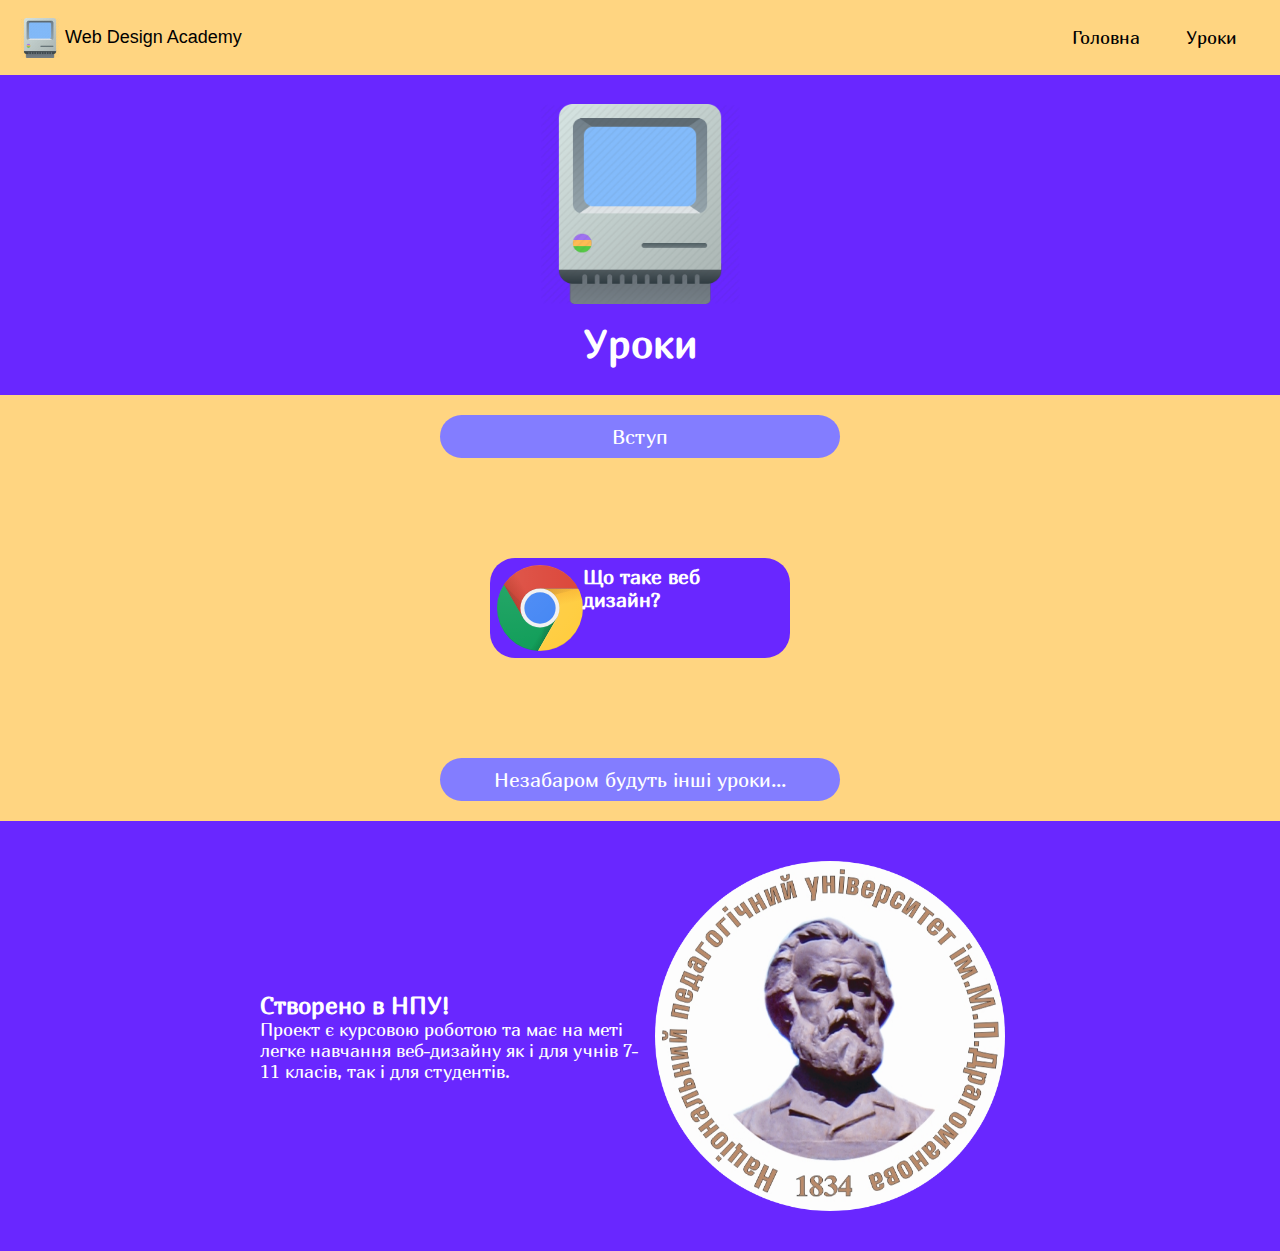
==== lessons.html @ 3c7ce109 "Add files via upload" ====
<!DOCTYPE html>
<html>
<head>
    <meta name='Description' 
    content='Author: retr0web, type of site: Web Design Academy - академія
    веб-дизайну українською' />
    <meta charset='utf-8' />
    <meta name='theme-color' content='#6927ff' />
    <link rel='icon' sizes='192x192' href='images/logo.png' />
    <meta name='viewport'
    content='width=device-width, initial-scale=1.0, maximum-scale=5.0' />
    <meta name='theme-color' content='#083358' />
    <link rel='stylesheet' href='css/menu-foot.css' />
    <link rel='stylesheet' href='css/base.css' />
    <link href="https://fonts.googleapis.com/icon?family=Material+Icons"
    rel="stylesheet">
    <link 
    href="https://fonts.googleapis.com/css?family=Marmelad|Permanent+Marker"
    rel="stylesheet">
</head>

<body>
    <header class='top-nav'>
        <div class='logo-block'>
          <img src='images/logo.png' alt='logo' class='logo' />
          <div class='logo-caption'>Web Design Academy</div>
        </div>

        <nav>
          <ul class='menu'>
            <li><a>Головна</a></li>
            <li><a>Уроки</a></li>
          </ul>
        </nav>
      </header>
      <!-- Mob menu -->
      <div class='mob-menu'>
        <img src='images/logo.png' alt='logo' class='logo menu-logo' />
        <i class='material-icons menu-icon' id='openMenu'>menu</i>
      </div>
      <!-- End mob menu -->

      <div class='sidenav' id='sideOver'>
        <span class='closebtn' id='closeMenu'>
          <i class='material-icons'>close</i>
        </span>

        <a href='Lessons.html'>Уроки</a>
        <a href='Feedback.html'>Зв'язок</a>
      </div>

      <section class='intro-2'>
        <div class='banner'>
          <img src='images/logo.png' alt='logo' class='banner-image'>
          <h2 class='lesson-h1 white-text'>Уроки</h2>
        </div>
      </section>

      <section class='yellow lesson'>
          <div class="info-small second-purple white-text">
            Вступ
          </div>
       <div class='lesson-container'>
        <a href='intro.html' class='link'>
          <div class='lesson-item'>
          <img src='images/chrome.svg' />
          <h1 class='lesson-h2'>Що таке веб дизайн?</h1>
        </div>
        </a>
       </div>
       <div class="info-small second-purple white-text">
         Незабаром будуть інші уроки...
        </div>
      </section>

      <footer class='main-foot purple'>
          <div class='foot-block'>
            <img src='images/dragomanov.png' alt='NPU' class='foot-image' />

            <div>
              <h2 class='foot-h2'>Створено в НПУ!</h2>
              <p class='foot-p'>
                Проект є курсовою роботою та має на меті легке навчання веб-дизайну
                як і для учнів 7-11 класів, так і для студентів. 
              </p>
            </div>

          </div>
        </footer>

<script src='js/menu.js'></script>
</body>

</html>
---- css/menu-foot.css ----
/*
color palette

#6927ff - main purple
#837dff - secondary purple
#bf81ff - accent purple
#ffd581 - main yellow

*/

* {
    margin: 0;
    padding: 0;
    box-sizing: border-box;
}

html, body {
    margin: 0;
    height:100%;
    width:100%;
    padding:0;
    background-color: #ffd581;
}

.purple {
    background-color: #6927ff;
}

.second-purple {
    background-color: #837dff;
}

.orange {
    background-color: #ffa45c;
}

.yellow {
    background-color: #ffd581;
}

.white-text {
    color: white !important;
}

.top-nav {
    display: flex;
    justify-content: space-between;
    align-items: center;
    width: 100%;
    background-color: #ffd581;
    padding: 20px;
    position: absolute;
    left: 0;
    top: 0;
    height: 75px;
}

.logo-block {
    display: flex;
    justify-content: flex-start;
    align-items: center;
}

.logo {
    width: 40px;
    height: 40px;
}

.logo-caption {
    font-size: 18px;
    font-family: 'Permanent Marker', Arial;
    padding-left: 5px;
    color: black;
}

.menu {
    display: flex;
    justify-content: flex-end;
    align-items: center;
    list-style-type: none;
}

.menu li a {
    font-family: 'Marmelad', Arial;
    font-size: 18px;
    text-align: center;
    text-decoration: none;
    color: black;
    padding: 14px 18px;
    margin: 5px 5px;
    border-radius: 25px;
    transition: 0.5s;
    transition-timing-function: ease;
    display: inline-block;
}

.menu li a:hover {
    background-color: #6927ff;
    color: white;
    cursor: pointer;
}

.mob-menu{
    width: 100%;
    height: 75px;
    background-color: #5911ff;
    display: flex;
    justify-content: space-between;
    align-items: center;
    position: absolute;
    left: 0;
    top: 0;
    z-index: -1;
    visibility: hidden;
}

.menu-logo {
    margin-left: 15px;
}

.menu-icon {
    color: white;
    margin-right: 15px;
}

.sidenav {
    display: flex;
    justify-content: center;
    align-items: center;
    flex-direction: column;
    height: 100%;
    width: 0;
    position: fixed;
    z-index: 5;
    top: 0;
    left: 0;
    background-color: #6927ff;
    opacity: 0.9;
    overflow-x: hidden;
    transition: 0.8s;
}

.sidenav a {
    padding: 14px 16px;
    margin: 5px;
    text-decoration: none;
    font-size: 24px;
    font-family: 'Marmelad', Arial;
    color: white;
    transition: 0.5s;
    opacity: 1;
    border-radius: 25px;
}

.sidenav a:hover {
    background-color: #ffd581;
    color: black;
}

.sidenav .closebtn {
    position: absolute;
    top: 1%;
    right: 2%;
    z-index: 6;
    font-size: 40px;
    width: 48px;
    height: 48px;
    padding: 4px;
    border-radius: 50%;
    color: white;
    display: flex;
    justify-content: center;
    align-items: center;
    opacity: 1;
}

.material-icons:hover {
    cursor: pointer;
}

.intro {
    width: 100%;
    min-height: 500px;
    margin-top: 75px;
    display: flex;
    justify-content: center;
    align-items: center;
    padding: 10px;
    background-color: #6927ff;
}

.intro-2 {
    width: 100%;
    min-height: 300px;
    margin-top: 75px;
    display: flex;
    justify-content: center;
    align-items: center;
    padding: 10px;
    background-color: #6927ff;
}

.banner {
    max-width: 700px;
    min-height: 300px;
    display: flex;
    justify-content: center;
    align-items: center;
    flex-direction: column;
    padding: 5px;
    border-radius: 25px;
}

.banner-image {
    width: 200px;
    max-width: 300px;
    height: 200px;
}

.banner-h2 {
    text-align: center;
    font-size: 30px;
    font-family: 'Permanent Marker', Arial;
    color: white;
}

.banner-p {
    text-align: center;
    font-size: 18px;
    font-family: 'Marmelad', Arial;
    color: white;
}

.main-foot {
    width: 100%;
    min-height: 400px;
    padding: 20px;
    display: flex;
    justify-content: center;
    align-items: center;
}

.foot-block {
    min-width: 300px;
    max-width: 800px;
    min-height: 350px;
    padding: 20px;
    display: flex;
    justify-content: space-between;
    align-items: center;
    flex-direction: row-reverse;
}

.foot-h2 {
    color: white;
    font-size: 24px;
    font-family: 'Marmelad', Arial;
    word-wrap: break-word;
    width: 90%;
    max-width: 500px;
}

.foot-p {
    color: white;
    font-size: 18px;
    font-family: 'Marmelad', Arial;
    word-wrap: break-word;
    max-width: 600px;
}

.foot-image {
    max-width: 100%;
    max-height: 350px;
    margin-right: 15px;
}

@media only screen and (max-width: 500px) {
    .mob-menu {
        z-index: 2;
        visibility: visible;
    }

    .top-nav {
        z-index: -1;
    }
}

@media only screen and (max-width: 730px) {
    .foot-block {
        width: 100%;
        justify-content: center;
        flex-direction: column-reverse;
    }

    .foot-image {
        margin-right: 0px;
        margin-top: 15px;
    }

    .foot-h2 {
        text-align: center;
    }
}
---- css/base.css ----
/* home page */
.info {
    width: 100%;
    min-height: 400px;
    padding: 20px;
    display: flex;
    justify-content: space-around;
    align-items: center;
    flex-wrap: wrap;
}

.info-h1 {
    width: 100%;
    padding: 10px;
    text-align: center;
    font-family: 'Marmelad', Arial;
    font-size: 20px;
}

.info-small {
    width: 100%;
    max-width: 400px;
    padding: 10px;
    border-radius: 25px;
    text-align: center;
    font-family: 'Marmelad', Arial;
    font-size: 20px;
}

.card {
    width: 30%;
    min-height: 350px;
    display: flex;
    justify-content: center;
    align-items: center;
    flex-direction: column;
}

.card-image {
    width: 90%;
    height: 200px;
}

.card-h2{
    padding: 10px;
    font-size: 22px;
    font-family: 'Marmelad', Arial;
    text-align: center;
}

.card-text{
    text-align: center;
    font-size: 16px;
    font-family: 'Marmelad', Arial;
    word-wrap: break-word;
    width: 90%;
    padding-bottom: 10px;
}

.partnership {
    width: 100%;
    min-height: 400px;
    display: flex;
    justify-content: center;
    align-items: center;

}

.partner-block {
    width: 100%;
    max-width: 900px;
    padding: 15px;
    display: flex;
    justify-content: space-between;
    align-items: center;
}

.partner-image {
    max-width: 80%;
    height: 400px;
}

.text-block {
    max-width: 60%;
}

.partner-h2 {
    color: white;
    font-size: 24px;
    font-family: 'Marmelad', Arial;
    word-wrap: break-word;
}

.partner-p {
    color: white;
    font-size: 18px;
    font-family: 'Marmelad', Arial;
    word-wrap: break-word;
}

/* lessons page */

.lesson {
    width: 100%;
    min-height: 300px;
    display: flex;
    justify-content: center;
    align-items: center;
    flex-direction: column;
    padding: 20px;
}

.lesson-h1 {
    text-align: center;
    font-size: 40px;
    font-family: 'Marmelad', Arial;
    color: black;
    margin-top: 15px;
}

.lesson-container {
    display: flex;
    justify-content: space-evenly;
    align-items: center;
    max-width: 100%;
    min-height: 300px;
    padding: 5px;
}

.link{
    text-decoration: none;
}

.lesson-item {
    width: 300px;
    height: 100px;
    display: flex;
    background-color: #6927ff;
    padding: 7px;
    border-radius: 25px;
}

.lesson-item:hover {
    cursor: pointer;
}

.lesson-img {
    width: 40%;
    height: 100%;
    align-self: flex-start;
}

.lesson-h2 {
    width: 60%;
    height: 100%;
    color: white;
    font-family: 'Marmelad', Arial;
    font-size: 20px;
}



/* media queries*/
@media only screen and (max-width: 770px) {
    .card {
        width: 100%;
    }
}

@media only screen and (max-width: 830px) {
    .partner-block {
        flex-direction: column;
    }

    .text-block {
        max-width: 80%;
    }
}
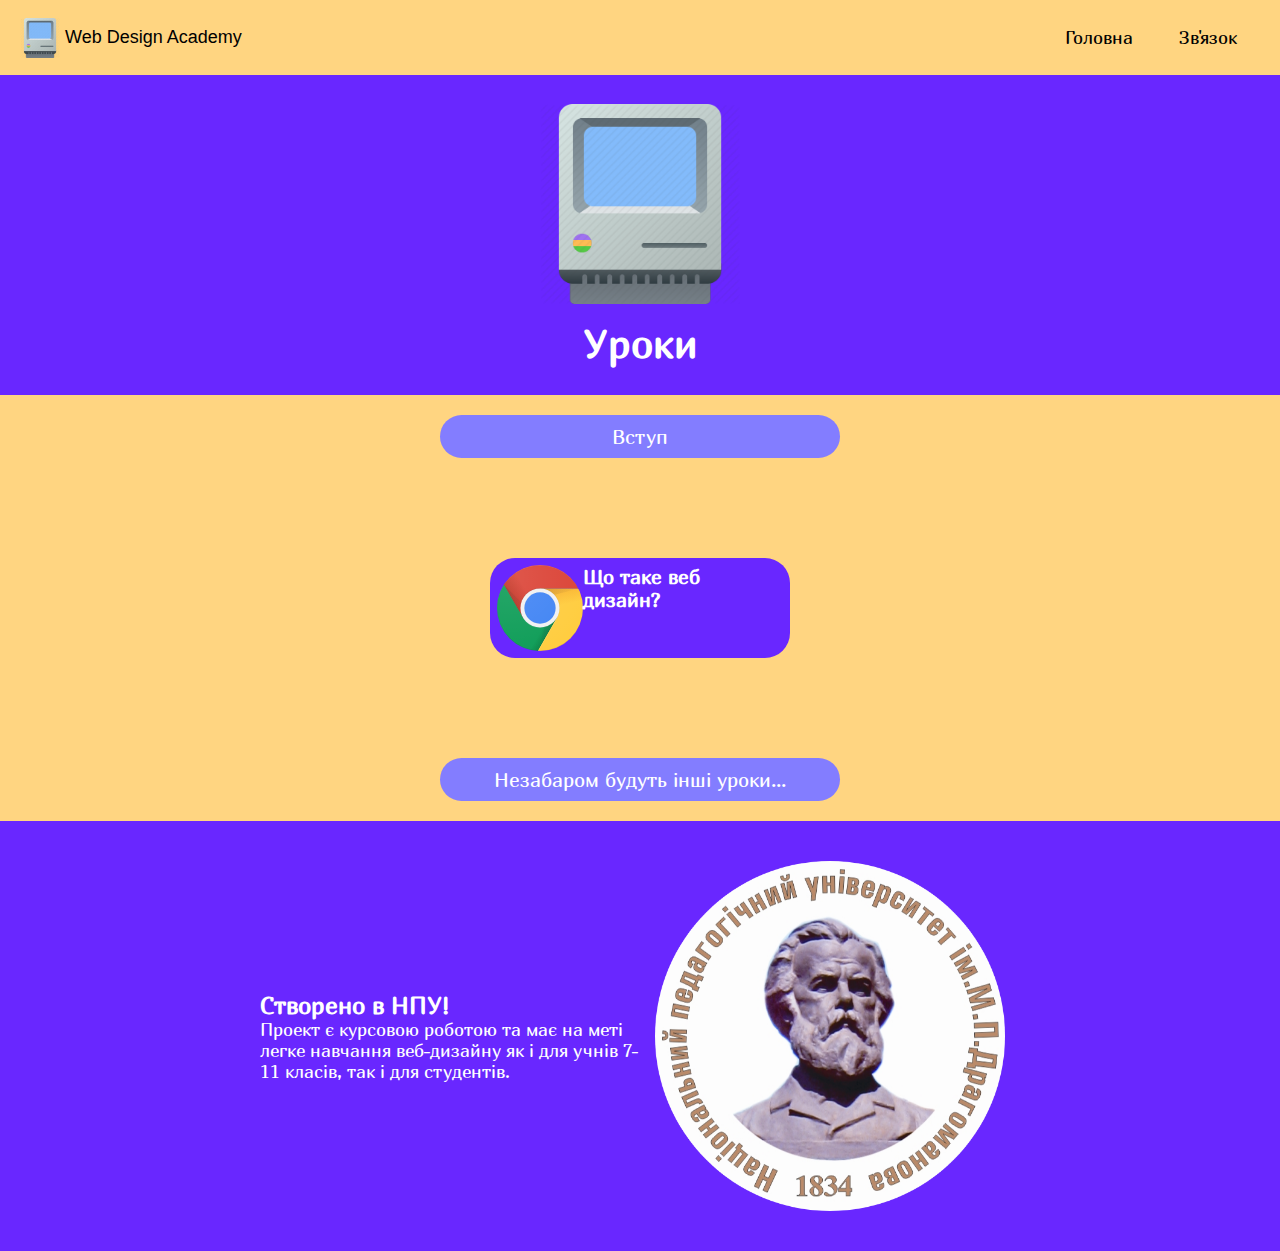
==== commit 027ce030: "Add files via upload" ====
--- a/lessons.html
+++ b/lessons.html
@@ -28,8 +28,8 @@
 
         <nav>
           <ul class='menu'>
-            <li><a>Головна</a></li>
-            <li><a>Уроки</a></li>
+            <li><a href='index.html'>Головна</a></li>
+            <li><a href='form.html'>Зв'язок</a></li>
           </ul>
         </nav>
       </header>
@@ -45,8 +45,8 @@
           <i class='material-icons'>close</i>
         </span>
 
-        <a href='Lessons.html'>Уроки</a>
-        <a href='Feedback.html'>Зв'язок</a>
+        <a href='index.html'>Головна</a>
+        <a href='form.html'>Зв'язок</a>
       </div>
 
       <section class='intro-2'>
--- a/css/menu-foot.css
+++ b/css/menu-foot.css
@@ -276,12 +276,11 @@
 
 @media only screen and (max-width: 500px) {
     .mob-menu {
-        z-index: 2;
         visibility: visible;
     }
 
     .top-nav {
-        z-index: -1;
+        visibility: hidden;
     }
 }
 
